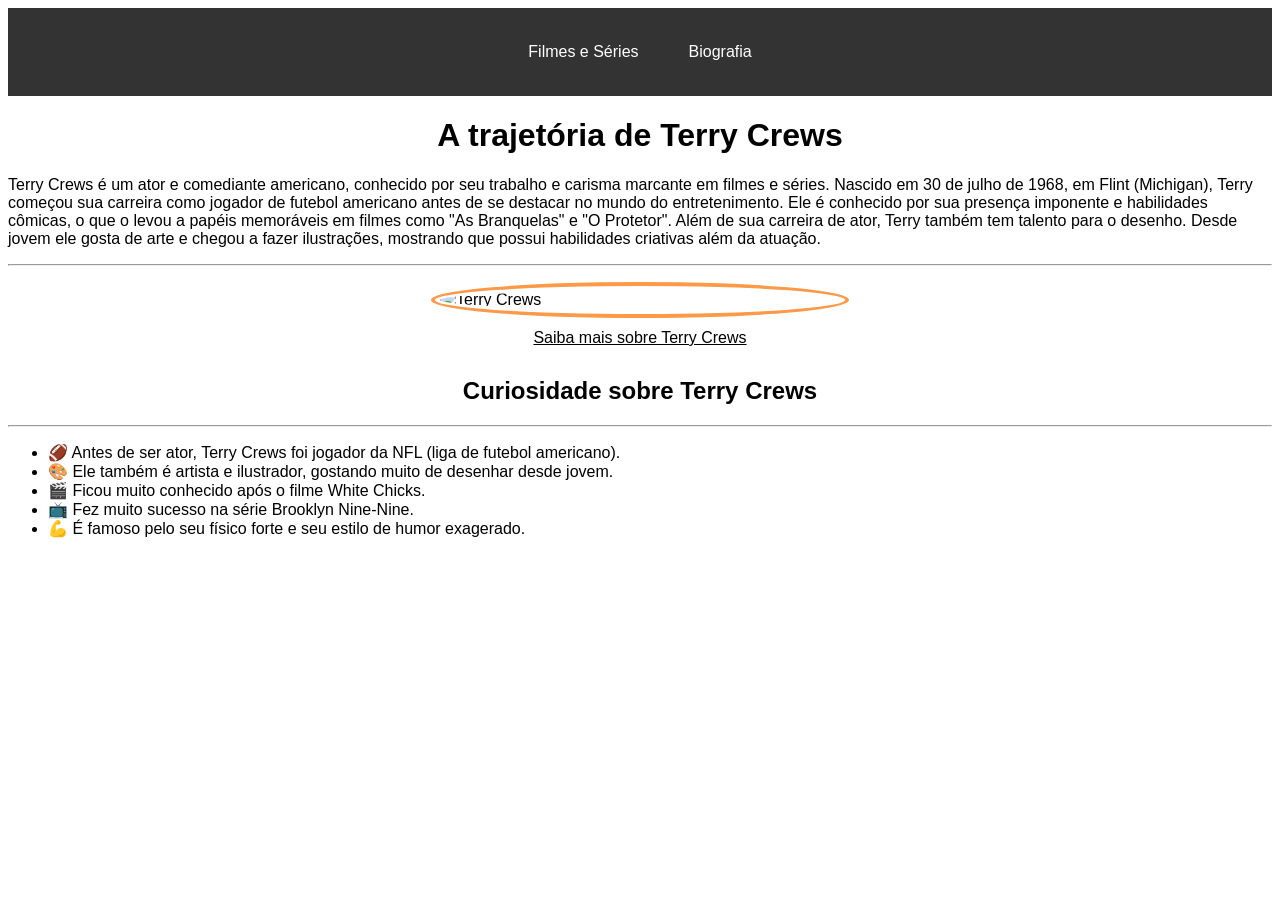
==== index.html @ d3f1fd24 "Add files via upload" ====
<!DOCTYPE html>
<html lang="en">

<head>
    <meta charset="UTF-8">
    <meta name="viewport" content="width=device-width, initial-scale=1.0">
    <title>Terry Crews</title>
    <link rel="stylesheet" href="style.css">
</head>

<body>
    <nav class="topo">
        <a href="Filmes.html">Filmes e Séries</a>
        <a href="Biografia.html">Biografia</a>

    </nav>

    <header>
        <h1>A trajetória de Terry Crews</h1>
        <p>Terry Crews é um ator e comediante americano, conhecido por seu trabalho e carisma marcante em filmes e séries.
            Nascido em 30 de julho de 1968, em Flint (Michigan), Terry começou sua carreira como jogador de futebol
            americano antes de se destacar no mundo do entretenimento. Ele é conhecido por sua presença imponente e
            habilidades cômicas, o que o levou a papéis memoráveis em filmes como "As Branquelas" e "O Protetor". Além
            de sua carreira de ator, Terry também tem talento para o desenho. Desde jovem ele gosta de arte e chegou a
            fazer ilustrações, mostrando que possui habilidades criativas além da atuação.
        </p>
        <hr>
        <p>
            <img src="images/terrys5-1547690301.avif" alt="Terry Crews" class="imagem-principal"></p>
        <nav1 class="nav1">
            <a href="https://pt.wikipedia.org/wiki/Terry_Crews">Saiba mais sobre Terry Crews</a>
        </nav1>
        <h2>Curiosidade sobre Terry Crews</h2>
        <hr>
        <p>
        <ul>
            <li>🏈 Antes de ser ator, Terry Crews foi jogador da NFL (liga de futebol americano).</li>
            <li>🎨 Ele também é artista e ilustrador, gostando muito de desenhar desde jovem.</li>
            <li>🎬 Ficou muito conhecido após o filme White Chicks.</li>
            <li>📺 Fez muito sucesso na série Brooklyn Nine-Nine.</li>
            <li>💪 É famoso pelo seu físico forte e seu estilo de humor exagerado.</li>
        </ul>
        </p>


    </header>
</body>

</html>
---- style.css ----
.imagem-principal {
    display: block;
    margin: 0 auto;
    width: 400px;
    PADDING: 5px;
    justify-content:flex;
    border-radius: 50%;
    border: 4px solid #fd9947; 
}

.topo {
    display: flex;
    justify-content: center;
    gap: 20px;
    padding: 25px;
    background-color: #333;
}

.topo a {
    color: rgb(255, 255, 255);
    text-decoration: none;
    padding: 10px 15px;
    border-radius: 5px;
    transition: background-color 0.3s;
}

.topo a:hover {
    background-color: #fd9947;
}

body {
    background-repeat: no-repeat;
    background-size: cover;
   background-color: rgb(255, 255, 255);
    color: black;
    font-family: Arial;
    ;
}

.nav1 a {
    color: #000000;
    text-decoration: underline;
    text-align: center;
}

.nav1 a:hover {
    color: #ff0000;
}

.nav1 {
    display: flex;
    justify-content: center;
    gap: 20px;
    padding: 10px 25px;
    margin-top: -15px;
}

/* centralizar títulos principais */
h1, h2 {
    text-align: center;
}

/* estilos para filmes com imagem ao lado */
.lista-filmes {
    max-width: 1000px;
    margin: 0 auto;
}

.item-filme {
    display: flex;
    flex-direction: row-reverse;
    gap: 20px;
    align-items: center;
    margin: 30px 0;
    padding: 20px;
    background: rgba(255,255,255,0.05);
    border-radius: 8px;
}

.info-filme {
    flex: 1;
}

.info-filme h3 {
    margin-top: 0;
    color: #ffcc00;
}

.item-filme img {
    flex: 0 0 300px;
    width: 300px;
    height: 300px;
    object-fit: cover;
    border-radius: 8px;
    border: 2px solid #fd9947;
}

/* box para biografia */
.box-biografia {
    max-width: 800px;
    margin: 40px auto;
    padding: 30px;
    background: rgba(255, 255, 255, 0.1);
    border: 2px solid #fd9947;
    border-radius: 10px;
    box-shadow: 0 4px 8px rgba(0, 0, 0, 0.3);
}

/* lema de Terry Crews */
.lema-terry {
    text-align: center;
    font-style: italic;
    font-size: 1.2em;
    margin-top: 20px;
    padding: 15px;
    border-left: 5px solid #fd9947;
    background: rgba(253, 148, 71, 0.1);
    border-radius: 5px;
}
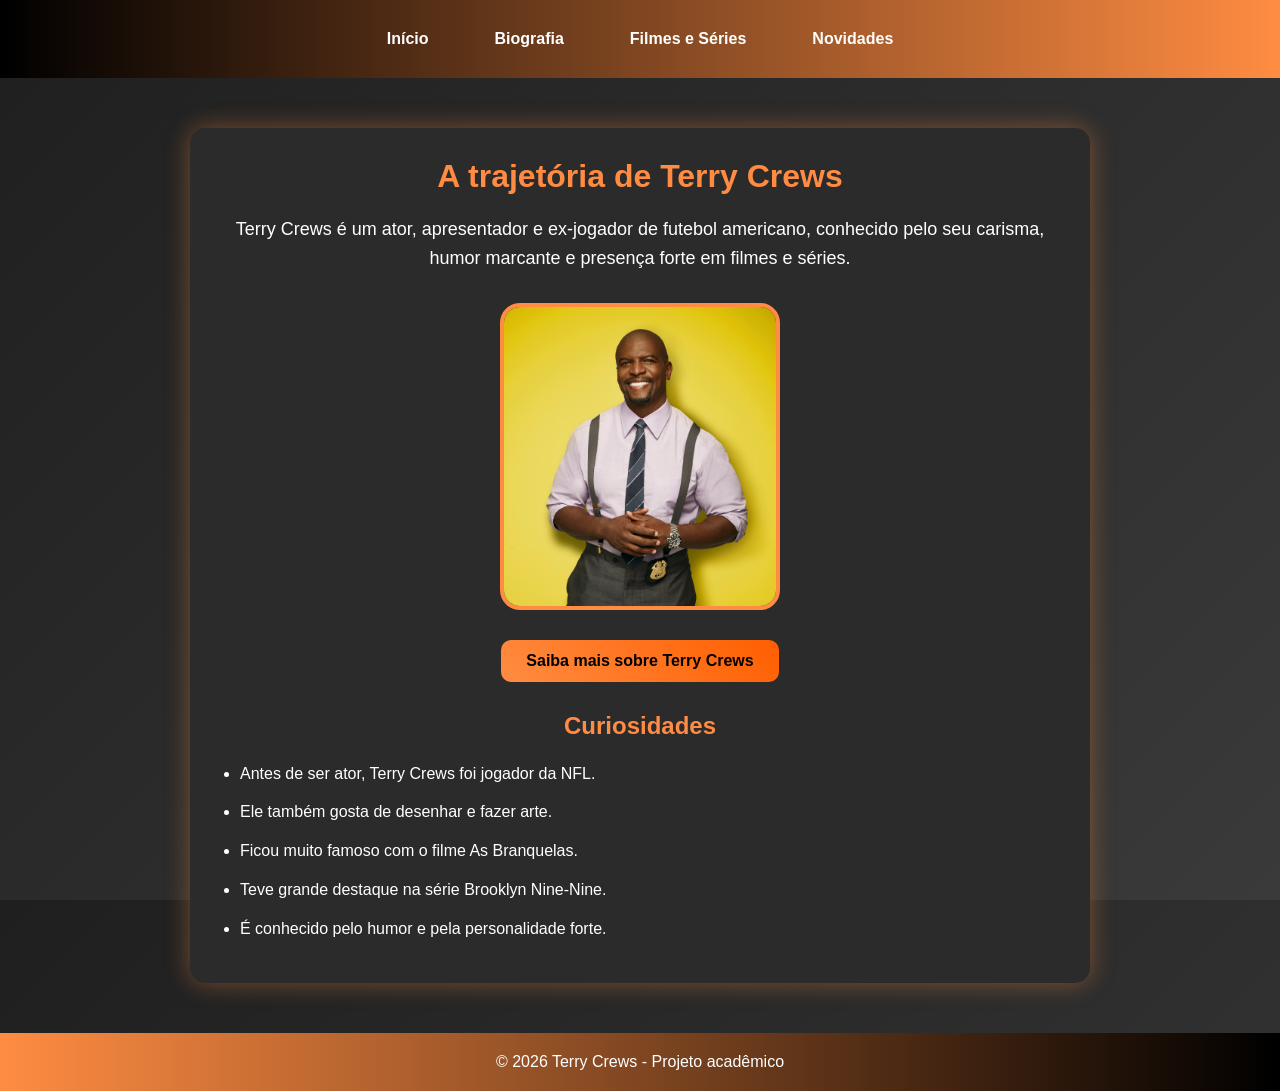
==== commit a9cc3f25: "Add files via upload" ====
--- a/index.html
+++ b/index.html
@@ -1,49 +1,55 @@
 <!DOCTYPE html>
-<html lang="en">
-
+<html lang="pt-BR">
 <head>
     <meta charset="UTF-8">
     <meta name="viewport" content="width=device-width, initial-scale=1.0">
     <title>Terry Crews</title>
-    <link rel="stylesheet" href="style.css">
+    <link rel="stylesheet" href="index.css">
 </head>
 
 <body>
+
     <nav class="topo">
-        <a href="Filmes.html">Filmes e Séries</a>
-        <a href="Biografia.html">Biografia</a>
-
+        <a href="index.html">Início</a>
+        <a href="biografia.html">Biografia</a>
+        <a href="filmes.html">Filmes e Séries</a>
+        <a href="novidade.html">Novidades</a>
     </nav>
 
-    <header>
+    <main class="container">
+
         <h1>A trajetória de Terry Crews</h1>
-        <p>Terry Crews é um ator e comediante americano, conhecido por seu trabalho e carisma marcante em filmes e séries.
-            Nascido em 30 de julho de 1968, em Flint (Michigan), Terry começou sua carreira como jogador de futebol
-            americano antes de se destacar no mundo do entretenimento. Ele é conhecido por sua presença imponente e
-            habilidades cômicas, o que o levou a papéis memoráveis em filmes como "As Branquelas" e "O Protetor". Além
-            de sua carreira de ator, Terry também tem talento para o desenho. Desde jovem ele gosta de arte e chegou a
-            fazer ilustrações, mostrando que possui habilidades criativas além da atuação.
-        </p>
-        <hr>
-        <p>
-            <img src="images/terrys5-1547690301.avif" alt="Terry Crews" class="imagem-principal"></p>
-        <nav1 class="nav1">
-            <a href="https://pt.wikipedia.org/wiki/Terry_Crews">Saiba mais sobre Terry Crews</a>
-        </nav1>
-        <h2>Curiosidade sobre Terry Crews</h2>
-        <hr>
-        <p>
-        <ul>
-            <li>🏈 Antes de ser ator, Terry Crews foi jogador da NFL (liga de futebol americano).</li>
-            <li>🎨 Ele também é artista e ilustrador, gostando muito de desenhar desde jovem.</li>
-            <li>🎬 Ficou muito conhecido após o filme White Chicks.</li>
-            <li>📺 Fez muito sucesso na série Brooklyn Nine-Nine.</li>
-            <li>💪 É famoso pelo seu físico forte e seu estilo de humor exagerado.</li>
-        </ul>
+
+        <p class="intro">
+            Terry Crews é um ator, apresentador e ex-jogador de futebol americano,
+            conhecido pelo seu carisma, humor marcante e presença forte em filmes e séries.
         </p>
 
+        <img src="images/terrys5-1547690301.avif" alt="Terry Crews" class="imagem-principal">
 
-    </header>
+        <div class="botao-link">
+            <a href="https://pt.wikipedia.org/wiki/Terry_Crews" target="_blank">
+                Saiba mais sobre Terry Crews
+            </a>
+        </div>
+
+        <section class="curiosidades">
+            <h2>Curiosidades</h2>
+
+            <ul>
+                <li>Antes de ser ator, Terry Crews foi jogador da NFL.</li>
+                <li>Ele também gosta de desenhar e fazer arte.</li>
+                <li>Ficou muito famoso com o filme As Branquelas.</li>
+                <li>Teve grande destaque na série Brooklyn Nine-Nine.</li>
+                <li>É conhecido pelo humor e pela personalidade forte.</li>
+            </ul>
+        </section>
+
+    </main>
+
+    <footer class="rodape">
+        <p>© 2026 Terry Crews - Projeto acadêmico</p>
+    </footer>
+
 </body>
-
 </html>
--- a/index.css
+++ b/index.css
@@ -0,0 +1,142 @@
+* {
+    margin: 0;
+    padding: 0;
+    box-sizing: border-box;
+}
+
+/* FOOTER SEMPRE EMBAIXO */
+html,
+body {
+    height: 100%;
+}
+
+body {
+    font-family: Arial, sans-serif;
+    display: flex;
+    flex-direction: column;
+
+    background: linear-gradient(135deg, #1f1f1f, #3a3a3a);
+    color: white;
+}
+
+/* NAVBAR SIMPLES (CENTRALIZADA) */
+.topo {
+    background: linear-gradient(90deg, #000, #ff8c42);
+    display: flex;
+    justify-content: center;
+    align-items: center;
+    gap: 30px;
+    padding: 20px;
+    flex-wrap: wrap;
+}
+
+.topo a {
+    color: white;
+    text-decoration: none;
+    font-weight: bold;
+    padding: 10px 18px;
+    border-radius: 8px;
+    transition: 0.3s;
+}
+
+.topo a:hover {
+    background-color: white;
+    color: #ff8c42;
+}
+
+/* CONTAINER */
+.container {
+    flex: 1;
+    max-width: 900px;
+    margin: 50px auto;
+    padding: 30px;
+
+    background: #2b2b2b;
+    border-radius: 15px;
+
+    box-shadow: 0 0 25px rgba(255, 140, 66, 0.4);
+}
+
+/* TITULO */
+h1 {
+    text-align: center;
+    margin-bottom: 20px;
+    color: #ff8c42;
+}
+
+/* TEXTO */
+.intro {
+    text-align: center;
+    font-size: 18px;
+    line-height: 1.6;
+    margin-bottom: 30px;
+}
+
+/* IMAGEM */
+.imagem-principal {
+    display: block;
+    margin: 0 auto 30px auto;
+    width: 280px;
+    max-width: 100%;
+    border-radius: 20px;
+    border: 4px solid #ff8c42;
+    transition: 0.3s;
+}
+
+.imagem-principal:hover {
+    transform: scale(1.05);
+}
+
+/* BOTÃO */
+.botao-link {
+    text-align: center;
+    margin-bottom: 30px;
+}
+
+.botao-link a {
+    display: inline-block;
+    background: linear-gradient(45deg, #ff8c42, #ff5e00);
+    color: black;
+    text-decoration: none;
+    padding: 12px 25px;
+    border-radius: 10px;
+    font-weight: bold;
+    transition: 0.3s;
+}
+
+.botao-link a:hover {
+    transform: scale(1.05);
+    color: white;
+}
+
+/* CURIOSIDADES */
+.curiosidades {
+    margin-top: 30px;
+}
+
+/* título central */
+.curiosidades h2 {
+    text-align: center;
+    margin-bottom: 20px;
+    color: #ff8c42;
+}
+
+/* LISTA NO CANTO ESQUERDO (CORREÇÃO) */
+.curiosidades ul {
+    max-width: 600px;
+    margin-left: 0;
+    padding-left: 20px;
+    text-align: left;
+    line-height: 1.8;
+}
+
+.curiosidades li {
+    margin-bottom: 10px;
+}
+
+/* FOOTER */
+.rodape {
+    background: linear-gradient(90deg, #ff8c42, #000);
+    text-align: center;
+    padding: 20px;
+}
